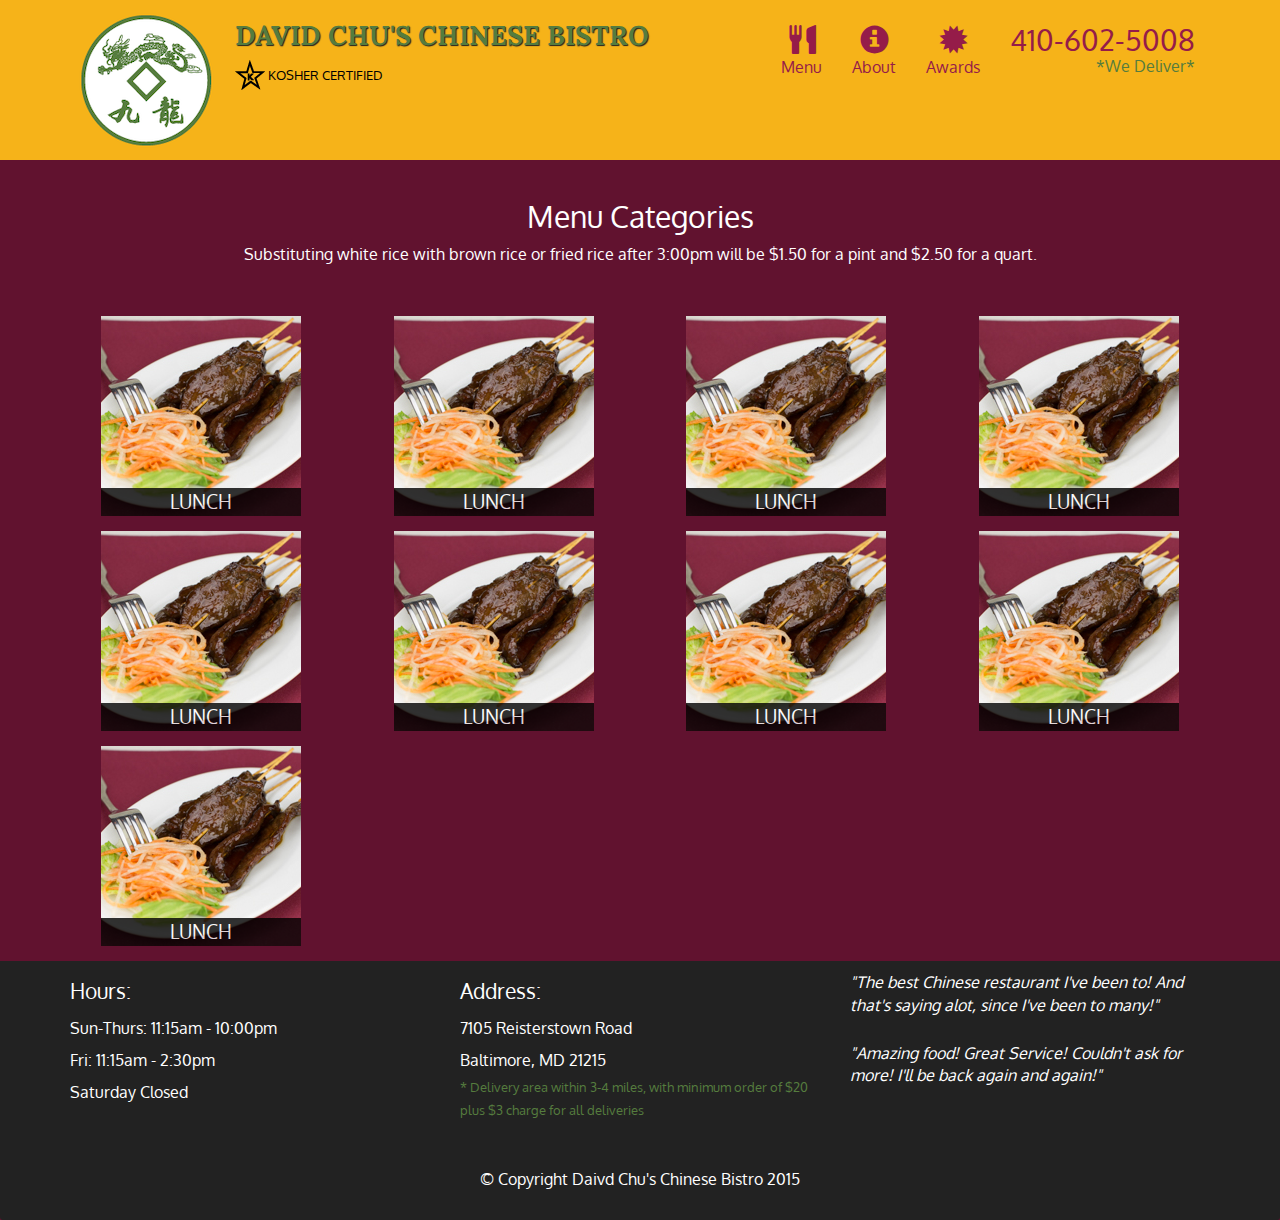
==== site/menu-categories.html @ 2b303803 ""Menu Category Skeleton"" ====
<!doctype html>
<html lang="en">
  <head>
    <meta charset="utf-8">
    <meta http-equiv="X-UA-Compatible" content="IE=edge">
    <meta name="viewport" content="width=device-width, initial-scale=1">
    <title>David Chu's China Bistro</title>
    <link rel="stylesheet" href="css/bootstrap.min.css">
    <link rel="stylesheet" href="css/styles.css">
    <link href='https://fonts.googleapis.com/css?family=Oxygen:400,300,700' rel='stylesheet' type='text/css'>
    <link href="https://fonts.googleapis.com/css2?family=Lora&display=swap" rel="stylesheet">
  </head>
<body>
  <header>
    <nav id="header-nav" class="navbar navbar-default">
      <div class="container">
        <div class="navbar-header">
          <a href="index.html" class="pull-left visible-md visible-lg">
            <div id="logo-img" alt="Logo image"></div>
          </a>

          <div class="navbar-brand">
            <a href="index.html"> <h1>David Chu's Chinese Bistro</h1> </a>

            <p>
              <img src="images/star-k-logo.png" width="30" height="30" alt="Kosher Certification">
              <span>Kosher Certified</span>
            </p>
          </div>

          <button type="button" class="navbar-toggle collapsed" data-toggle="collapse"
          data-target="#collapsable-nav"  aria-expanded="false">
            <span class="sr-only">Toggle Navigation</span>
            <span class="icon-bar"></span>
            <span class="icon-bar"></span>
            <span class="icon-bar"></span>
          </button>
        </div>

        <div id="collapsable-nav" class="collapse navbar-collapse">
          <ul id="nav-list" class="nav navbar-nav navbar-right">
            <li>
              <a href="menu-categories.html">
                <span class="glyphicon glyphicon-cutlery"></span><br
                class="hidden-xs">Menu</a>
            </li>
            <li>
              <a href="#">
                <span class="glyphicon glyphicon-info-sign"></span><br class="hidden-xs">About</a>
            <li>
              <a href="#">
                <span class="glyphicon glyphicon-certificate"></span>
                <br class="hidden-xs">Awards</a>
            </li>
            <li id="phone" class="hidden-xs">
              <a href="tel:832-620-7406">
                <span>410-602-5008</span></a><div>*We Deliver*</div>
            </li>
          </ul>
        </div> <!-- .collapse .navbar-collapse -->
      </div> <!-- .container-fluid -->
    </nav>  <!-- #header-nav-->
  </header>

  <div id="call-btn" class="visible-xs">
    <a class="btn" href="tel:410 602-5008">
    <span class="glyphicon glyphicon-earphone"></span>
    410-602-5008
    </a>
  </div>
  <div id="xs-deliver" class="text-center visible-xs">*We Deliver*</div>

  <div id="main-content" class="container">
    <h2 id="menu-categories-title" class="text-center">Menu 
    Categories</h2>
    <div class="text-center">
      Substituting white rice with brown rice or fried rice
      after 3:00pm will be $1.50 for a pint and $2.50 for a quart.
    </div>

    <section class="row">
      <div class="col-md-3 col-sm-4 col-xs-6 col-xxs-12">
        <a href="single-category.html">
          <div class="category-tile">
            <img width="200" height="200" src="images/menu/B.jpeg"
            alt="lunch">
            <span> Lunch </span>
          </div>
        </a>
      </div>
      <div class="col-md-3 col-sm-4 col-xs-6 col-xxs-12">
        <a href="single-category.html">
          <div class="category-tile">
            <img width="200" height="200" src="images/menu/B.jpeg"
            alt="lunch">
            <span> Lunch </span>
          </div>
        </a>
      </div>
      <div class="col-md-3 col-sm-4 col-xs-6 col-xxs-12" >
        <a href="single-category.html">
          <div class="category-tile">
            <img width="200" height="200" src="images/menu/B.jpeg"
            alt="lunch">
            <span> Lunch </span>
          </div>
        </a>
      </div>
      <div class="col-md-3 col-sm-4 col-xs-6 col-xxs-12">
        <a href="single-category.html">
          <div class="category-tile">
            <img width="200" height="200" src="images/menu/B.jpeg"
            alt="lunch">
            <span> Lunch </span>
          </div>
        </a>
      </div> 
      <div class="col-md-3 col-sm-4 col-xs-6 col-xxs-12">
        <a href="single-category.html">
          <div class="category-tile">
            <img width="200" height="200" src="images/menu/B.jpeg"
            alt="lunch">
            <span> Lunch </span>
          </div>
        </a>
      </div>
      <div class="col-md-3 col-sm-4 col-xs-6 col-xxs-12">
        <a href="single-category.html">
          <div class="category-tile">
            <img width="200" height="200" src="images/menu/B.jpeg"
            alt="lunch">
            <span> Lunch </span>
          </div>
        </a>
      </div>
      <div class="col-md-3 col-sm-4 col-xs-6 col-xxs-12">
        <a href="single-category.html">
          <div class="category-tile">
            <img width="200" height="200" src="images/menu/B.jpeg"
            alt="lunch">
            <span> Lunch </span>
          </div>
        </a>
      </div> 
      <div class="col-md-3 col-sm-4 col-xs-6 col-xxs-12">
        <a href="single-category.html">
          <div class="category-tile">
            <img width="200" height="200" src="images/menu/B.jpeg"
            alt="lunch">
            <span> Lunch </span>
          </div>
        </a>
      </div>
      <div class="col-md-3 col-sm-4 col-xs-6 col-xxs-12">
        <a href="single-category.html">
          <div class="category-tile">
            <img width="200" height="200" src="images/menu/B.jpeg"
            alt="lunch">
            <span> Lunch </span>
          </div>
        </a>
      </div>

    </section>
    
  </div> <!-- END OF #main-content -->
  <footer class="panel-footer">
    <div class="container">
      <div class="row">
        <section id="hours" class="col-sm-4">
          <span>Hours:</span><br>
          Sun-Thurs: 11:15am - 10:00pm<br>
          Fri: 11:15am - 2:30pm<br>
          Saturday Closed
          <hr class="visible-xs">
        </section>
        <section id="address" class="col-sm-4">
          <span>Address:</span><br>
          7105 Reisterstown Road<br>
          Baltimore, MD 21215
          <p>* Delivery area within 3-4 miles, with minimum order
          of $20 plus $3 charge for all deliveries</p>
          <hr class="visible-xs">
        </section>
        <section id="testimonials" class="col-sm-4">
          <p>"The best Chinese restaurant I've been to! And that's
          saying alot, since I've been to many!"</p>
          <p>"Amazing food! Great Service! Couldn't ask for more!
          I'll be back again and again!"</p>
        </section>
      </div>
      <div class="text-center"> &copy; Copyright Daivd Chu's Chinese 
        Bistro 2015</div>
      </div>
    </footer>



  <!-- jQuery (Bootstrap JS plugins depend on it) -->
  <script src="js/jquery-2.1.4.min.js"></script>
  <script src="js/bootstrap.min.js"></script>
  <script src="js/script.js"></script>
</body>
</html>
---- site/css/styles.css ----
body {
	font-size: 16px;
	color: #fff;
	background-color: #61122f;
	font-family: 'Oxygen', sans-serif;
}
/**HEADER**/
#header-nav{
	background-color: #f6b319;
	border-radius: 0; 
	border: 0;
}
#logo-img{
	background: url('../images/restaurant-logo.png') no-repeat;
	width: 150px;
	height: 140px;
	margin: 10px 15px 10px 0px; 
}
.navbar-brand {
	padding-top: 25px;
}
.navbar-brand h1{  /* restaurant name */
	font-family: 'Lora', serif;
	color: #557c3e;
	font-size: 1.5em;
	text-transform: uppercase;
	font-weight: bold;
	text-shadow: 1px 1px 1px #222;
	margin-top: 0;
	margin-bottom: 0;
	line-height: .75;

}
.navbar-brand a:hover , .navbar-brand a:focus {
	text-decoration: none;
}

.navbar-brand p{ /* Kosher Cert */
	color: #000;
	text-transform: uppercase;
	font-size: .7em;
	margin-top: 15px;
}
.navbar-brand p span {
	vertical-align: middle;
}

#nav-list {
	margin-top: 10px;
}
#nav-list a{
	color: #951C49;
	text-align: center;
}
#nav-list a:hover{
	background: #E7E7E7;
}
#nav-list a span{
	font-size: 1.8em;
}
#phone{
	margin-top: 5px;
}
#phone a{ /* Phone Number */
	text-align: right;
	padding-bottom: 0;
}
#phone div{ /* We Deliver */
	color: #557c3e;
	text-align: right;
	padding-right: 15px;
}
.navbar-header button.navbar-toggle, .navbar-header .icon-bar {
	border: 1px solid #61122f
}
.navbar-header button.navbar-toggle {
	clear: both;
	margin-top: -30px;
}
/* END HEADER */

/* BEGINNING OF FOOTER */
.panel-footer{
	margin-top: 30px
	padding-top: 35px;
	padding-bottom: 30px;
	background-color: #222;
	border-top: 0;
}
.panel-footer div.row{
	margin-bottom: 35px;
}
#hours, #address {
	line-height: 2;
}
#hours > span , #address > span{
	font-size: 1.3em;
}
#address p{
	color: #557c3e;
	font-size: .8em;
	line-height: 1.8;
}
#testimonials{
	font-style: italic;
}
#testimonials p:nth-child(2){
	margin-top: 25px;
}
/* HOME PAGE */
.continer .jumbotron{
	box-shadow: 0 0 50px #3F0C1F;
	border: 2px solid #3F0C1F;
}
#menu-tile, #specials-tile, #map-tile {
	height: 250px;
	width: 100%; /*100% of the col class in parent div */
	margin-bottom: 15px;
	position: relative; 
	border: 2px solid #3F0C1F;
	overflow: hidden; /* hides content that might spill out of the element border */
}
#menu-tile:hover, #specials-tile:hover, #map-tile:hover{
	box-shadow: 0 1px 5px 1px #cccccc;

}
#menu-tile{
	background: url('../images/menu-tile.jpeg') no-repeat;
	background-position: center;
}
#specials-tile{
	background: url('../images/specials-tile.jpeg') no-repeat;
	background-position: center;
}
#menu-tile span, #specials-tile span, #map-tile span{
	position: absolute;
	bottom: 0;
	right: 0;
	width: 100%;
	text-align: center;
	font-size: 1.6em;
	text-transform: uppercase;
	background-color: #000;
	color: #fff;
	opacity: .8;
}
.category-tile{
	position: relative;
	border: 2px color #30FC1F;
	overflow: hidden;
	width: 200px;
	height: 200px;
	margin: 0 auto 15px;
}
.category-tile span{
	position: absolute;
	bottom: 0;
	right: 0;
	width: 100%;
	text-align: center;
	font-size: 1.2em;
	text-transform: uppercase;
	background-color: #000;
	color: #fff;
	opacity: .8;	
}
.category-tile:hover{
	box-shadow: 0 1px 5px 1px #cccccc;
}
#menu-categories-title + div {
	margin-bottom: 50px;
}
/* Large Devices */
@media (min-width: 1200px){
	.container .jumbotron{
		background: url('../images/jumbotron_1200.jpeg') no-repeat;
		height: 675px;
	}

}
/* Medium Devices */
@media (min-width: 992px) and (max-width: 1199px){
	/* HEADER */
	#logo-img{
		background: url('../images/restaurant-logo-md.png') no-repeat;
		width: 100px;
		height: 93px;
		margin: 5px 5px 5px 0;
	}
	/* END HEADER */

	.container .jumbotron{
		background: url('../images/jumbotron_992.jpeg') no-repeat;
		height: 558px;
	}	

}
/* Small Devices Only */
@media (min-width: 768px) and (max-width: 991px) {
 /* Home Page */
 	.container .jumbotron{
 		background: url('../images/jumbotron_768.jpeg') no-repeat;
 		height: 432px;

 	}
}
/*Extra Small Devices*/
@media (max-width: 767px) {
	/*Header*/
	.navbar-brand{
		padding-top: 10px;
		height: 80px;
	}
	.navbar-brand h1{
		padding-top: 10px; /* Restraunt Name */
		font-size: 5vw; /* 1 vw = 1% of Viewport Width */
	}
	.navbar-brand p{ /* Kosher Cert */
		font-size: .6em;
		margin-top: 10px;
	}
	.navbar-brand p img { /* Star Img */
		height: 20px;
		width: 20px;
	}
	#collapsable-nav a{
		font-size: 1.2em;
	}
	#collapsable-nav a span{
		font-size: 1em;
		margin-right: 5px;
	}

	#call-btn > a {
		font-size: 1.5em;
		display: block;
		margin: 0 20px;
		padding: 10px;
		border: 2px solid #fff;
		background-color: #f6b319;
		color: #951c49;
	}
	#xs-deliver{
		margin-top: 5px;
		font-size: .7em;
		letter-spacing: .1em;
		text-transform: uppercase;
	}
	/* END OF HEADER */

	/* HOME PAGE */
	.container .jumbotron {
		margin-top: 30px;
		padding: 0px;
	}
	#menu-tile, #specials-tile{
		width: 360px;
		margin: 0 auto 15px;
	}
	/* END OF HOME PAGE */

	/*FOOTER*/
	.panel-footer section{
		margin-bottom: 30px;
		text-align: center;
	}
	.panel-footer section:nth-child(3){
		margin-bottom: 0; /* margin already exists here */
	}
	.panel-footer section hr{
		 width: 50%;
	}
	/*END FOOTER*/

}

/* EXTRA SMALL DEVICES ONLY */
@media (max-width: 479px) {
	.navbar-brand h1 {
		padding-top: 5px;
		font-size: 6vw;

	}
	#menu-tile, #specials-tile {
		width: 280px;
		margin: 0 auto 15px;
	}

	.col-xxs-12 {
		position: relative;
  		min-height: 1px;
  		padding-right: 15px;
  		padding-left: 15px;
  		float: left;
  		width: 100%;
	}

}
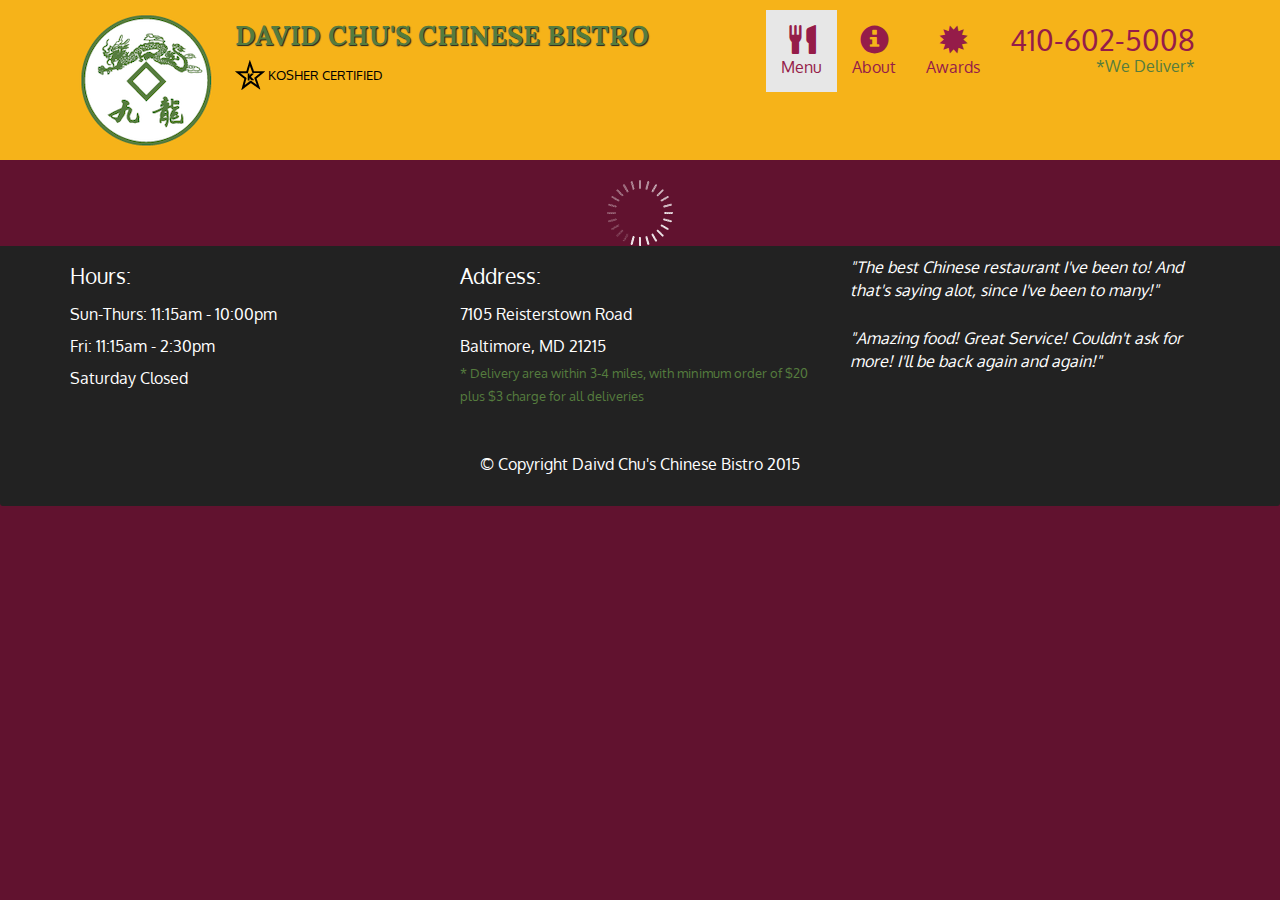
==== commit a450de6d: "Dynamically Loading menu categories with a REST API and Ajax" ====
--- a/site/menu-categories.html
+++ b/site/menu-categories.html
@@ -39,7 +39,13 @@
 
         <div id="collapsable-nav" class="collapse navbar-collapse">
           <ul id="nav-list" class="nav navbar-nav navbar-right">
-            <li>
+            <li class="visible-xs">
+              <a href="index.html">
+                <span class="glyphicon glyphicon-home"></span><br
+                class="hidden-xs">Home
+              </a>
+            </li>            
+            <li class="active"> 
               <a href="menu-categories.html">
                 <span class="glyphicon glyphicon-cutlery"></span><br
                 class="hidden-xs">Menu</a>
--- a/site/css/styles.css
+++ b/site/css/styles.css
@@ -170,6 +170,52 @@
 #menu-categories-title + div {
 	margin-bottom: 50px;
 }
+/* END MENU CATEGORIES */
+
+/* SINGLE CATEGORY PAGE */
+.menu-item-tile {
+	margin-bottom: 25px;
+}
+.menu-item-tile hr {
+	width: 80%;
+}
+.menu-item-tile .menu-item-price {
+	font-size: 1.1em;
+	text-align: right;
+	margin-top: -15px;
+	margin-bottom: -15px; 
+}
+.menu-item-tile .menu-item-price span{
+	font-size: .6em;
+}
+.menu-item-photo {
+	position: relative;
+	border: 2px solid #3F0C1F;
+	overflow: hidden;
+	padding: 0;
+	margin-right: -15px;
+	margin-left: auto;
+	margin-bottom: 20px;
+	max-width: 250px; 
+}
+.menu-item-photo div{
+	position: absolute;
+	bottom: 0;
+	right: 0;
+	width: 80px;
+	background-color: #557c3e;
+	text-align: center;
+}
+.menu-item-description{
+	padding-right: 30px; 
+}
+h3.menu-item-title{
+	margin: 10px 0 10px;
+}
+.menu-item-details{
+	font-size: .9em;
+	font-style: italic;
+}
 /* Large Devices */
 @media (min-width: 1200px){
 	.container .jumbotron{
@@ -272,6 +318,17 @@
 	}
 	/*END FOOTER*/
 
+	/* MENU CATEGORIES */
+	.menu-item-photo{
+		margin-right: auto;
+	}
+	.menu-item-tile .menu-item-price{
+		text-align: center;
+	}
+	.menu-item-description{
+		text-align: center;
+	}
+
 }
 
 /* EXTRA SMALL DEVICES ONLY */
